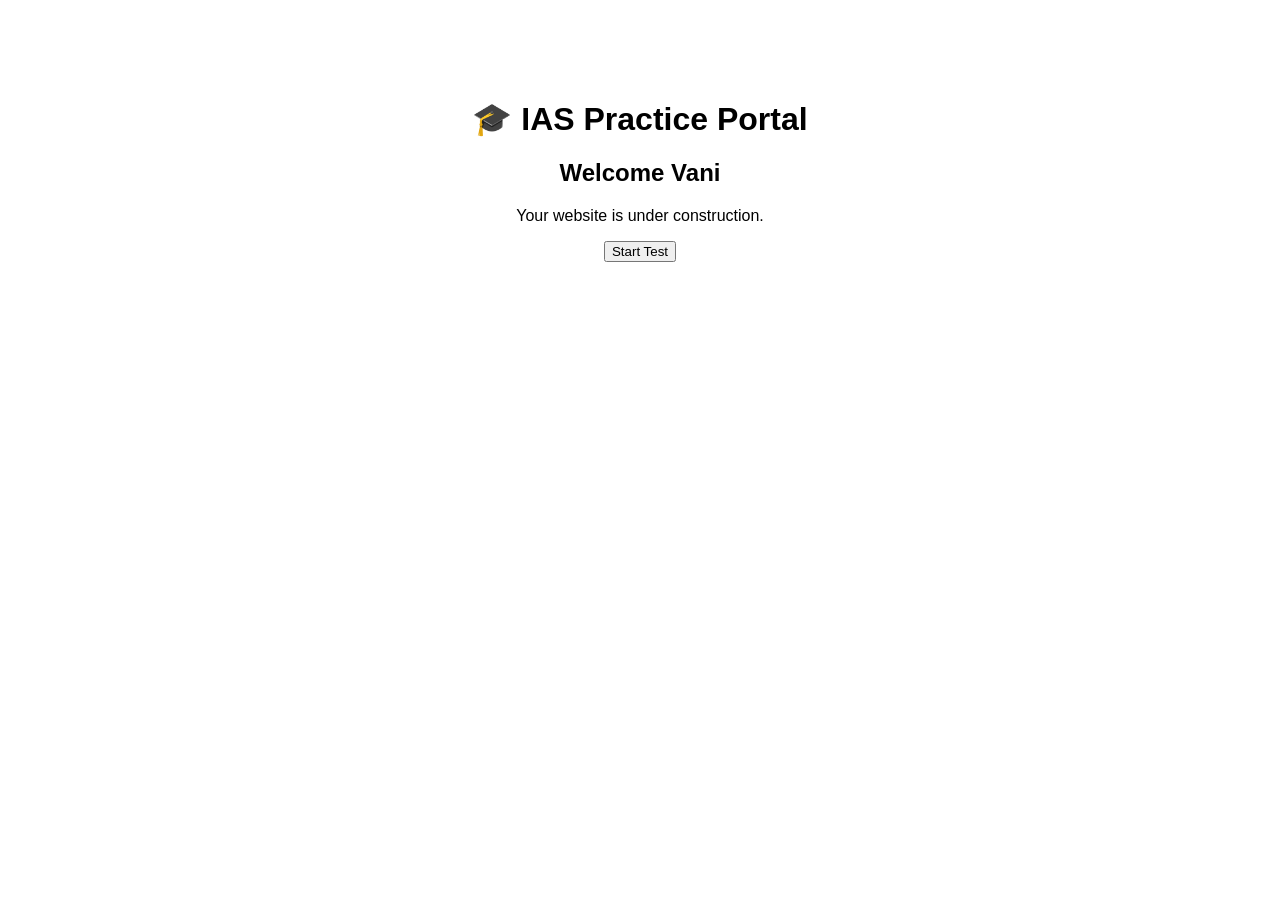
==== index.html @ 11021e97 "Create index.html" ====
<!DOCTYPE html>
<html>
<head>
    <title>IAS Practice Portal</title>
</head>
<body style="font-family:Arial;text-align:center;margin-top:100px;">
    <h1>🎓 IAS Practice Portal</h1>
    <h2>Welcome Vani</h2>

    <p>Your website is under construction.</p>

    <button>Start Test</button>
</body>
</html>
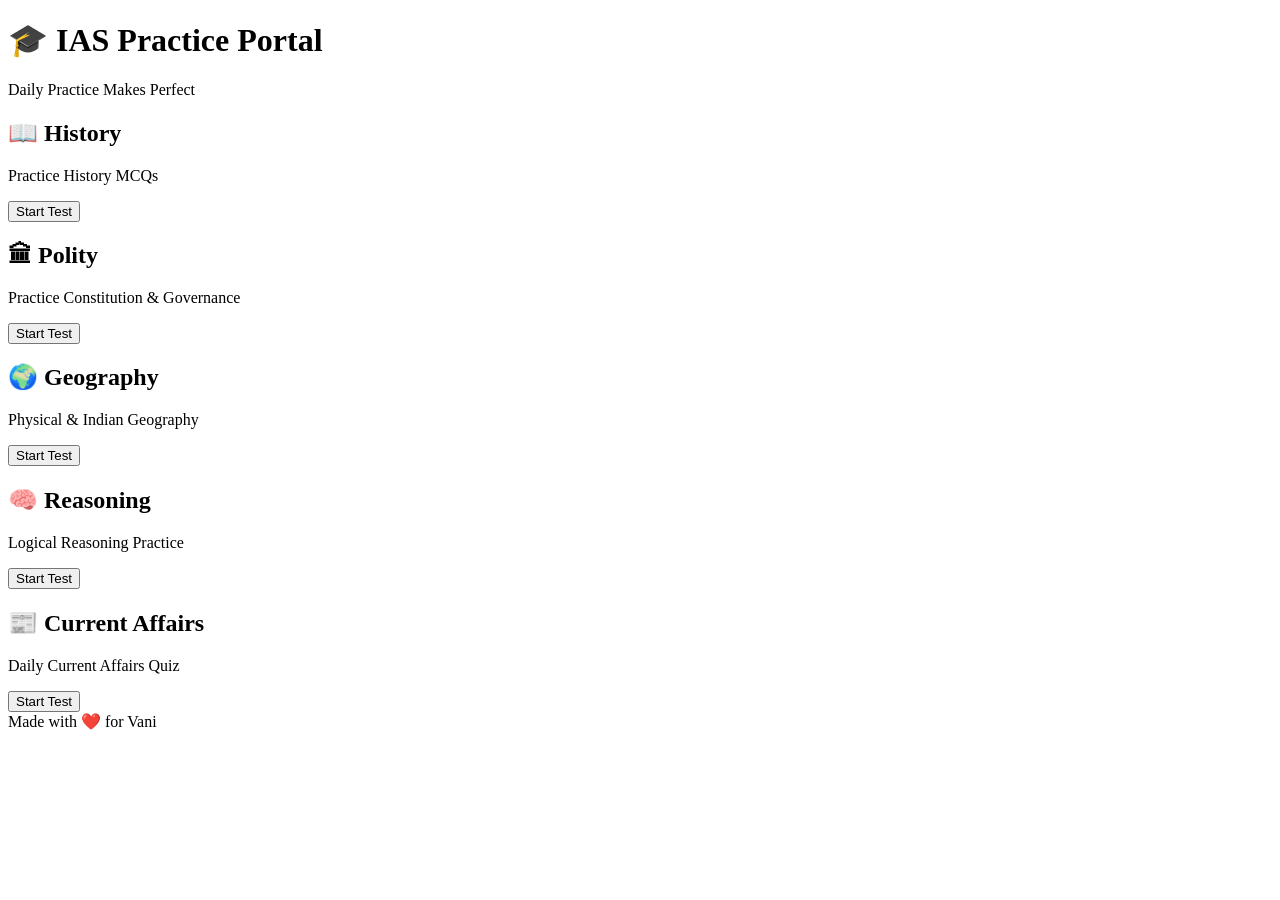
==== commit 44ce07de: "Update index.html" ====
--- a/index.html
+++ b/index.html
@@ -1,14 +1,73 @@
 <!DOCTYPE html>
-<html>
+<html lang="en">
 <head>
-    <title>IAS Practice Portal</title>
+<meta charset="UTF-8">
+<meta name="viewport" content="width=device-width, initial-scale=1.0">
+<title>IAS Practice Portal</title>
+
+<link rel="stylesheet" href="css/style.css">
+
 </head>
-<body style="font-family:Arial;text-align:center;margin-top:100px;">
-    <h1>🎓 IAS Practice Portal</h1>
-    <h2>Welcome Vani</h2>
 
-    <p>Your website is under construction.</p>
+<body>
 
-    <button>Start Test</button>
+<header>
+
+<h1>🎓 IAS Practice Portal</h1>
+
+<p>Daily Practice Makes Perfect</p>
+
+</header>
+
+<div class="container">
+
+<div class="card">
+<h2>📖 History</h2>
+<p>Practice History MCQs</p>
+<a href="quiz.html?test=history1">
+<button>Start Test</button>
+</a>
+</div>
+
+<div class="card">
+<h2>🏛 Polity</h2>
+<p>Practice Constitution & Governance</p>
+<a href="quiz.html?test=polity1">
+<button>Start Test</button>
+</a>
+</div>
+
+<div class="card">
+<h2>🌍 Geography</h2>
+<p>Physical & Indian Geography</p>
+<a href="quiz.html?test=geo1">
+<button>Start Test</button>
+</a>
+</div>
+
+<div class="card">
+<h2>🧠 Reasoning</h2>
+<p>Logical Reasoning Practice</p>
+<a href="quiz.html?test=reason1">
+<button>Start Test</button>
+</a>
+</div>
+
+<div class="card">
+<h2>📰 Current Affairs</h2>
+<p>Daily Current Affairs Quiz</p>
+<a href="quiz.html?test=current1">
+<button>Start Test</button>
+</a>
+</div>
+
+</div>
+
+<footer>
+
+Made with ❤️ for Vani
+
+</footer>
+
 </body>
 </html>
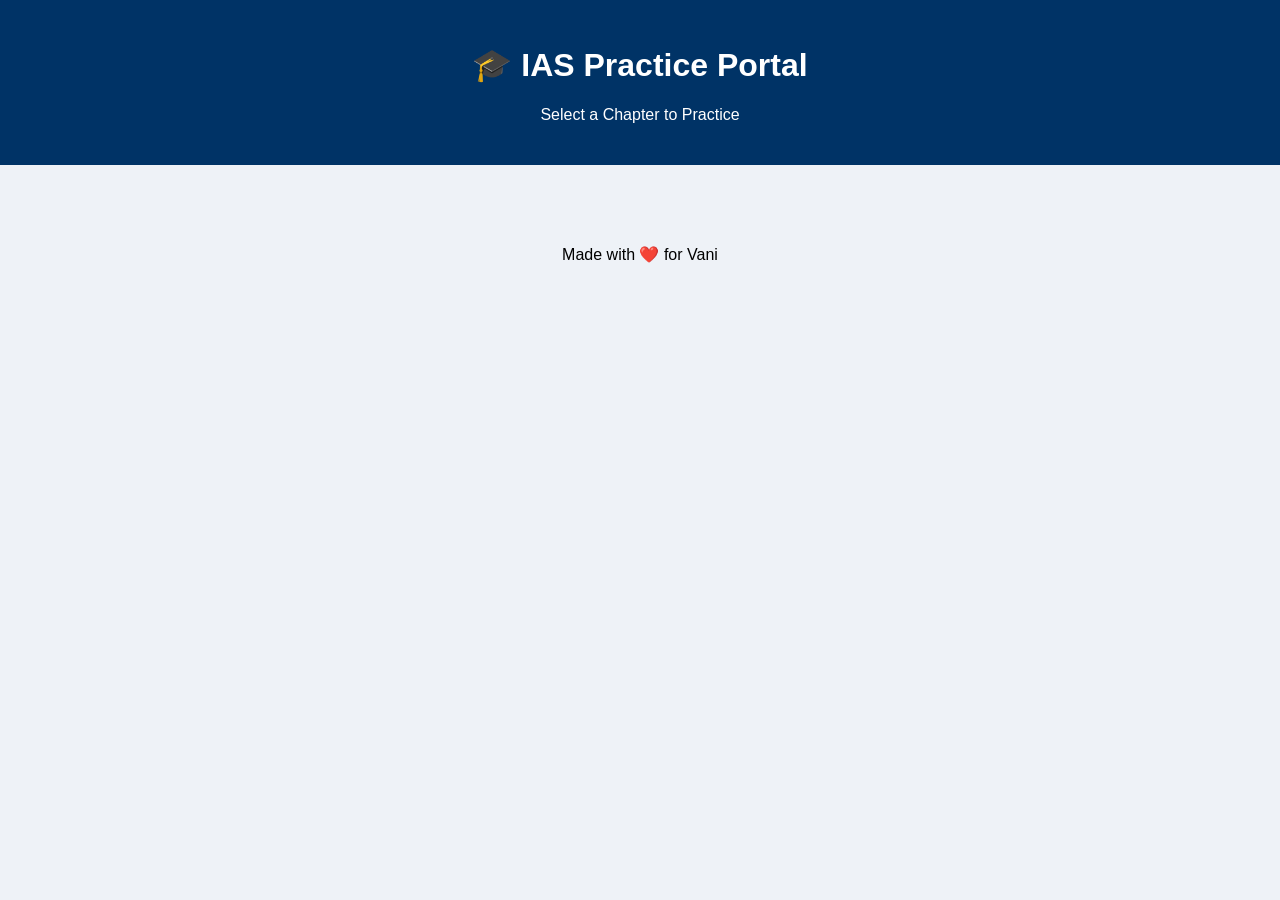
==== commit 9638c1f8: "Update index.html" ====
--- a/index.html
+++ b/index.html
@@ -15,51 +15,13 @@
 
 <h1>🎓 IAS Practice Portal</h1>
 
-<p>Daily Practice Makes Perfect</p>
+<p>Select a Chapter to Practice</p>
 
 </header>
 
-<div class="container">
+<div class="container" id="chapterList">
 
-<div class="card">
-<h2>📖 History</h2>
-<p>Practice History MCQs</p>
-<a href="quiz.html?test=history1">
-<button>Start Test</button>
-</a>
-</div>
-
-<div class="card">
-<h2>🏛 Polity</h2>
-<p>Practice Constitution & Governance</p>
-<a href="quiz.html?test=polity1">
-<button>Start Test</button>
-</a>
-</div>
-
-<div class="card">
-<h2>🌍 Geography</h2>
-<p>Physical & Indian Geography</p>
-<a href="quiz.html?test=geo1">
-<button>Start Test</button>
-</a>
-</div>
-
-<div class="card">
-<h2>🧠 Reasoning</h2>
-<p>Logical Reasoning Practice</p>
-<a href="quiz.html?test=reason1">
-<button>Start Test</button>
-</a>
-</div>
-
-<div class="card">
-<h2>📰 Current Affairs</h2>
-<p>Daily Current Affairs Quiz</p>
-<a href="quiz.html?test=current1">
-<button>Start Test</button>
-</a>
-</div>
+<!-- Chapters will automatically appear here -->
 
 </div>
 
@@ -69,5 +31,7 @@
 
 </footer>
 
+<script src="js/app.js"></script>
+
 </body>
 </html>
--- a/css/style.css
+++ b/css/style.css
@@ -0,0 +1,79 @@
+body{
+
+margin:0;
+
+font-family:Arial;
+
+background:#eef2f7;
+
+}
+
+header{
+
+background:#003366;
+
+color:white;
+
+padding:25px;
+
+text-align:center;
+
+}
+
+.container{
+
+display:grid;
+
+grid-template-columns:repeat(auto-fit,minmax(280px,1fr));
+
+gap:20px;
+
+padding:30px;
+
+}
+
+.card{
+
+background:white;
+
+padding:20px;
+
+border-radius:12px;
+
+box-shadow:0 5px 10px rgba(0,0,0,.2);
+
+text-align:center;
+
+}
+
+button{
+
+background:#0a84ff;
+
+color:white;
+
+padding:12px 25px;
+
+border:none;
+
+border-radius:8px;
+
+cursor:pointer;
+
+font-size:16px;
+
+}
+
+button:hover{
+
+background:#0060c7;
+
+}
+
+footer{
+
+text-align:center;
+
+padding:20px;
+
+}
